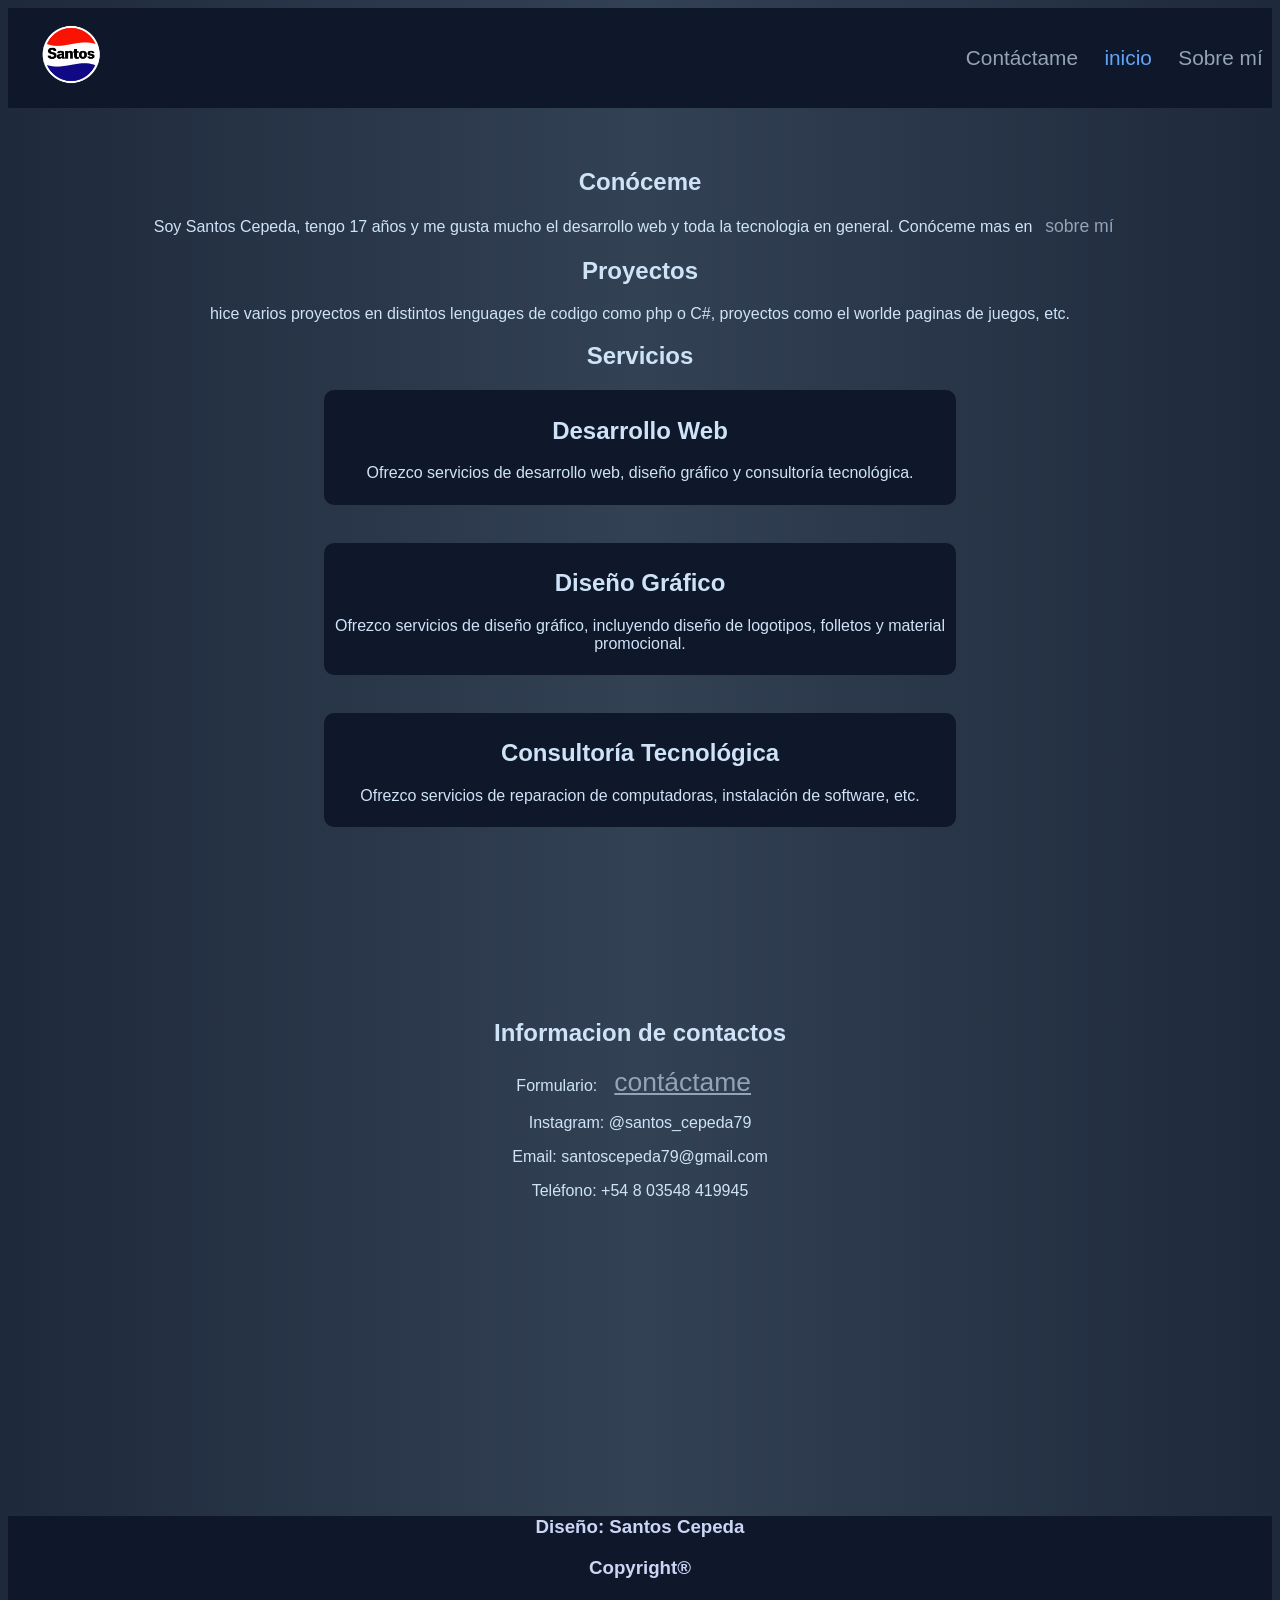
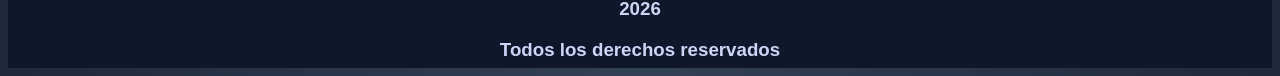
==== index.html @ b3babb33 "Fix HTML formatting and structure" ====
<!DOCTYPE html>
<html lang="en">
<head>
    <meta charset="UTF-8">
    <meta name="viewport" content="width=device-width, initial-scale=1.0">
     <link rel="stylesheet" href="style.css"> 
    <title>Index</title>
</head>

<body>
    
        <header>
            
          <a href="index.html"><img class="logo" src="assets/logo.png" alt="Logo" ></a> 
          <nav>
           <a href="formulario.html">Contáctame</a>
            <a class="active" href="index.html">inicio</a>
            <a href="sobremi.html">Sobre mí</a>
          </nav>
            
        </header>
    


<section>
<h1>Conóceme</h1>

<p>Soy Santos Cepeda, tengo 17 años y me gusta mucho el desarrollo web y toda la tecnologia en general. Conóceme mas en<a id="sobremi" href="/sobremi.html">sobre mí</a></p>





<h1> Proyectos </h1>
<p>
    hice varios proyectos en distintos lenguages de codigo como php o C#, proyectos como el worlde paginas de juegos, etc.
</p>

<h1>Servicios</h1>
<article class="dw">
    <h2>Desarrollo Web</h2>
    <p>
        Ofrezco servicios de desarrollo web, diseño gráfico y consultoría tecnológica.
    </p>
</article>
<article  class="dw">
    <h2>Diseño Gráfico</h2>
    <p>
        Ofrezco servicios de diseño gráfico, incluyendo diseño de logotipos, folletos y material promocional.
    </p>
</article>
<article  class="dw">
<h2>Consultoría Tecnológica</h2>
<p>
    Ofrezco servicios de reparacion de computadoras, instalación de software, etc.
</p>
</article>
</section>
<br>
<br>
<br>
<br>
<section text-align="center">
<h2>Informacion de contactos</h2>
<p>Formulario: <a href="/formulario.html"> contáctame</a></p>
<p>Instagram: @santos_cepeda79</p>
<p>Email: santoscepeda79@gmail.com</p>
<p>Teléfono: +54 8 03548 419945</p>
</section>






    <footer>
        <h3>Diseño: Santos Cepeda</h3>
        <h3>Copyright®</h3>
        <h3>2026</h3>
        <h3>Todos los derechos reservados</h3>
    </footer>

 
</body>
</html>
---- style.css ----
body
{
  background: linear-gradient(270deg, #1E293B, #334155, #1E293B);
  color: #cfe3f8;
  font-family: 'Arial', sans-serif;
}

nav a
{
    font-size: 130%;
    transition: all 0.2s ease;
    text-decoration: none;
    padding: 8px;
    border-bottom: 2px solid transparent; 
}

nav a:hover
{
    color: #60A5FA; 
    border-bottom: 2px solid #60A5FA; 
}


.active {
    color: #60A5FA;

}

#sobremi{
    text-decoration: none;
    font-size: 110%;
    padding-left: 0.01%;
}

#sobremi:hover{
    color: #2563EB;
}


footer
{
    color: #CBD5F5;
    height: 4cm;
    text-align: center;
    margin-top: 25%;
    background-color: #0F172A;
}

header
{
    background-color: #0F172A;
    width: 100%;
    height: 9%;
    color: #60A5FA;
    font-display: auto;
    display: flex;             
    align-items: center;
}

a
{
    color: #94A3B8;
    margin-left: 1%;
    margin-right: 1%;
    font-size: 0.7cm;
}

nav
{
    margin-left: 3%;
    margin-right: 3%;
    text-align: center;
    padding-bottom: 3%;
    padding-top: 3%;
    white-space: nowrap;
    padding-left: 62%;
}

section
{
    text-align: center;
    margin-top: 60px;
    margin-bottom: 60px;
}




label
{
    text-align: center;
    color: #94A3B8;
    font-size: 150%;
    margin-top: 1%;
    margin-bottom: 1%;
}

.formulario
{
    background-color: #0F172A;
    width: 50%;
    margin-left: auto;
    margin-right: auto;
    padding: 2%;
    border-radius: 10px;
}

#enviar
{
    background-color: #2563EB;
    border-radius: 10px;
    color: #FFFFFF;
    border: none;
    font-size: 150%;
    padding: 10px 20px;
    cursor: pointer;
    transition: all 0.3s ease;
    margin-top: 2%;


}

#enviar:hover{
    background-color: #1D4ED8;
    color: #FFFFFF;
}

input
{
    background-color: #334155;
    color: #F1F5F9;
    border-radius: 5px;
}

.logo {
    width: 100px;
    transition: all 0.4s ease;
}

.logo:hover {
    transform: rotate(360deg) scale(1.1);
}

.dw{
   background-color: #0F172A;
   margin-top: auto;
   margin-bottom: 3%;
   padding: 0.5%;
   margin-right: 25%;
   margin-left: 25%;
   border-radius: 10px;
   transition: all 0.4s ease, color 0.4s ease;
}

.dw:hover{
    transform: scale(1.05);
    color: #60A5FA;
}
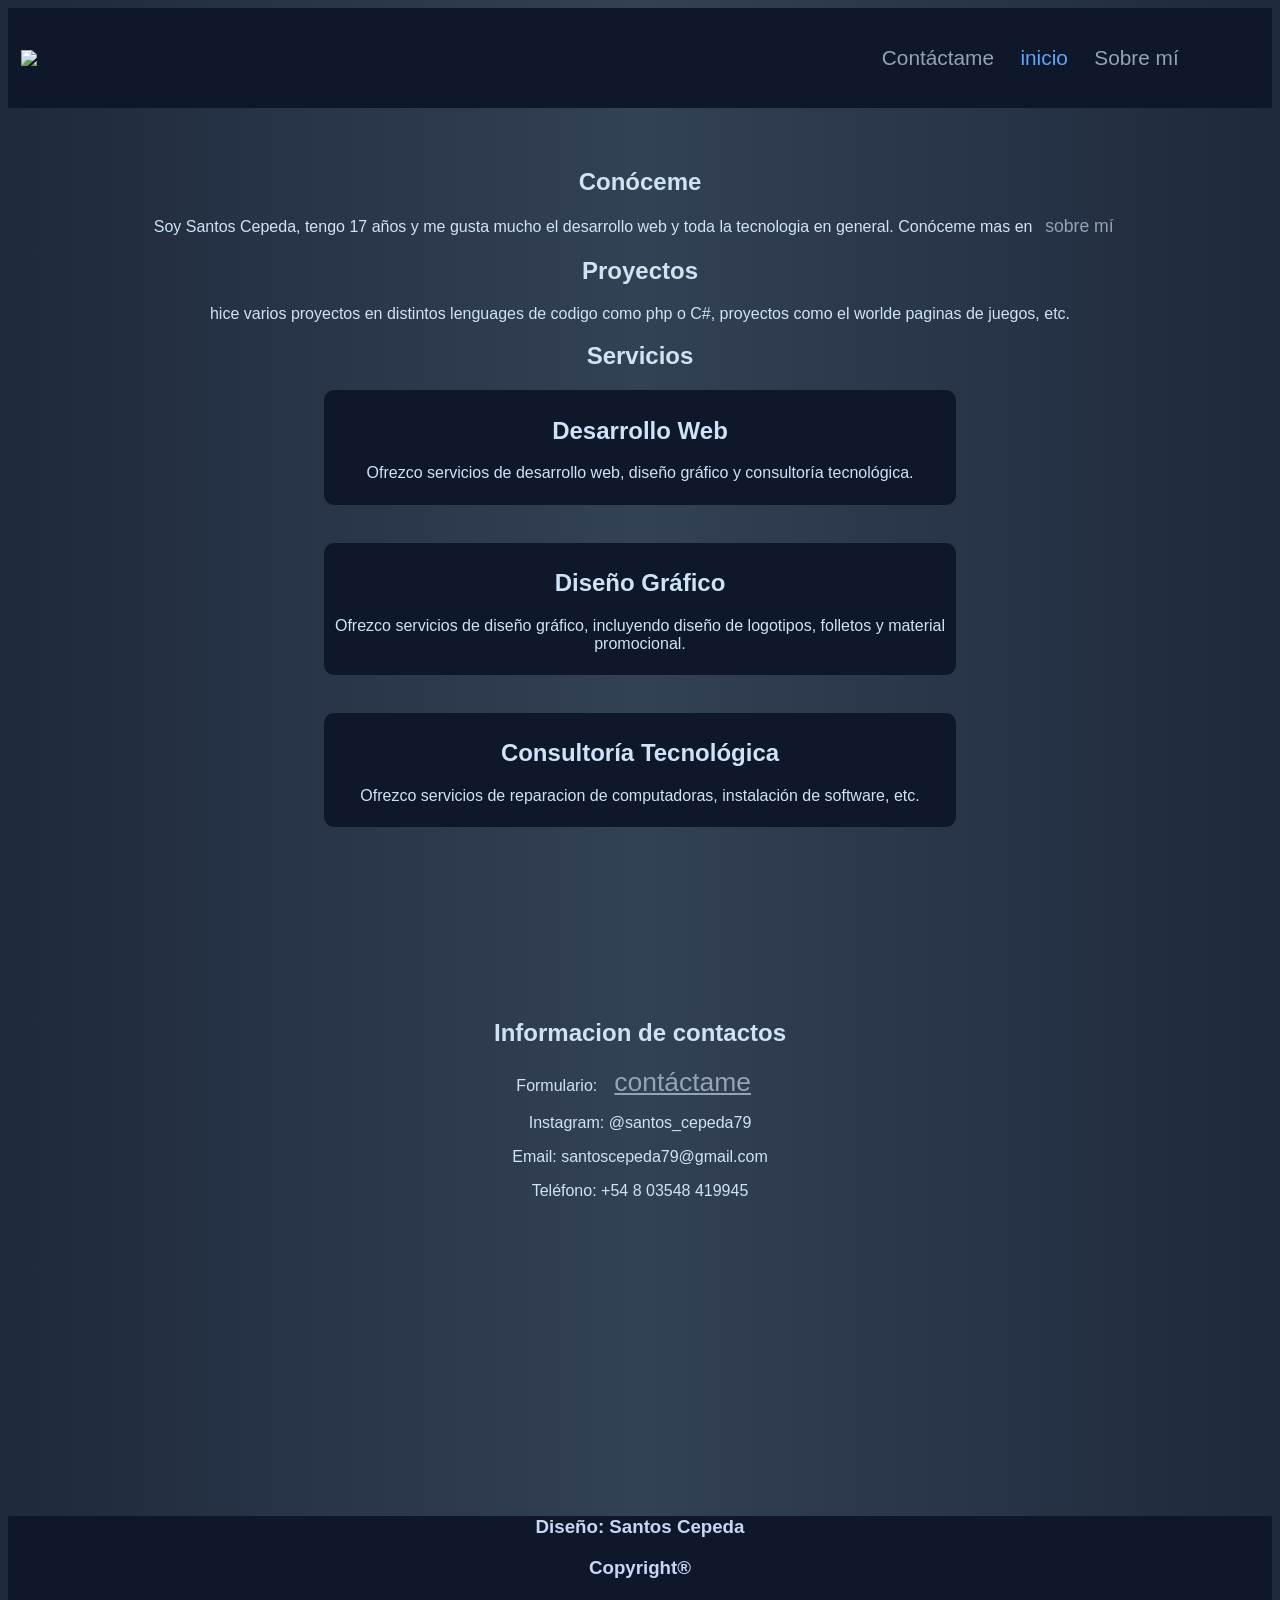
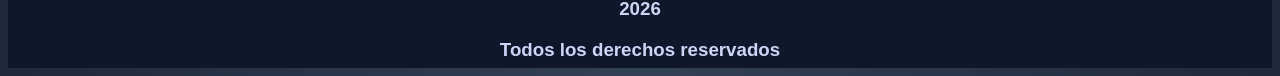
==== commit ab551422: "Update index.html" ====
--- a/index.html
+++ b/index.html
@@ -11,7 +11,7 @@
     
         <header>
             
-          <a href="index.html"><img class="logo" src="assets/logo.png" alt="Logo" ></a> 
+          <a href="index.html"><img class="logo" src="https://static.wikia.nocookie.net/playstationallstars/images/9/9e/Render_-_Kratos.png/revision/latest?cb=20130313040552&path-prefix=es alt="Logo" ></a> 
           <nav>
            <a href="formulario.html">Contáctame</a>
             <a class="active" href="index.html">inicio</a>
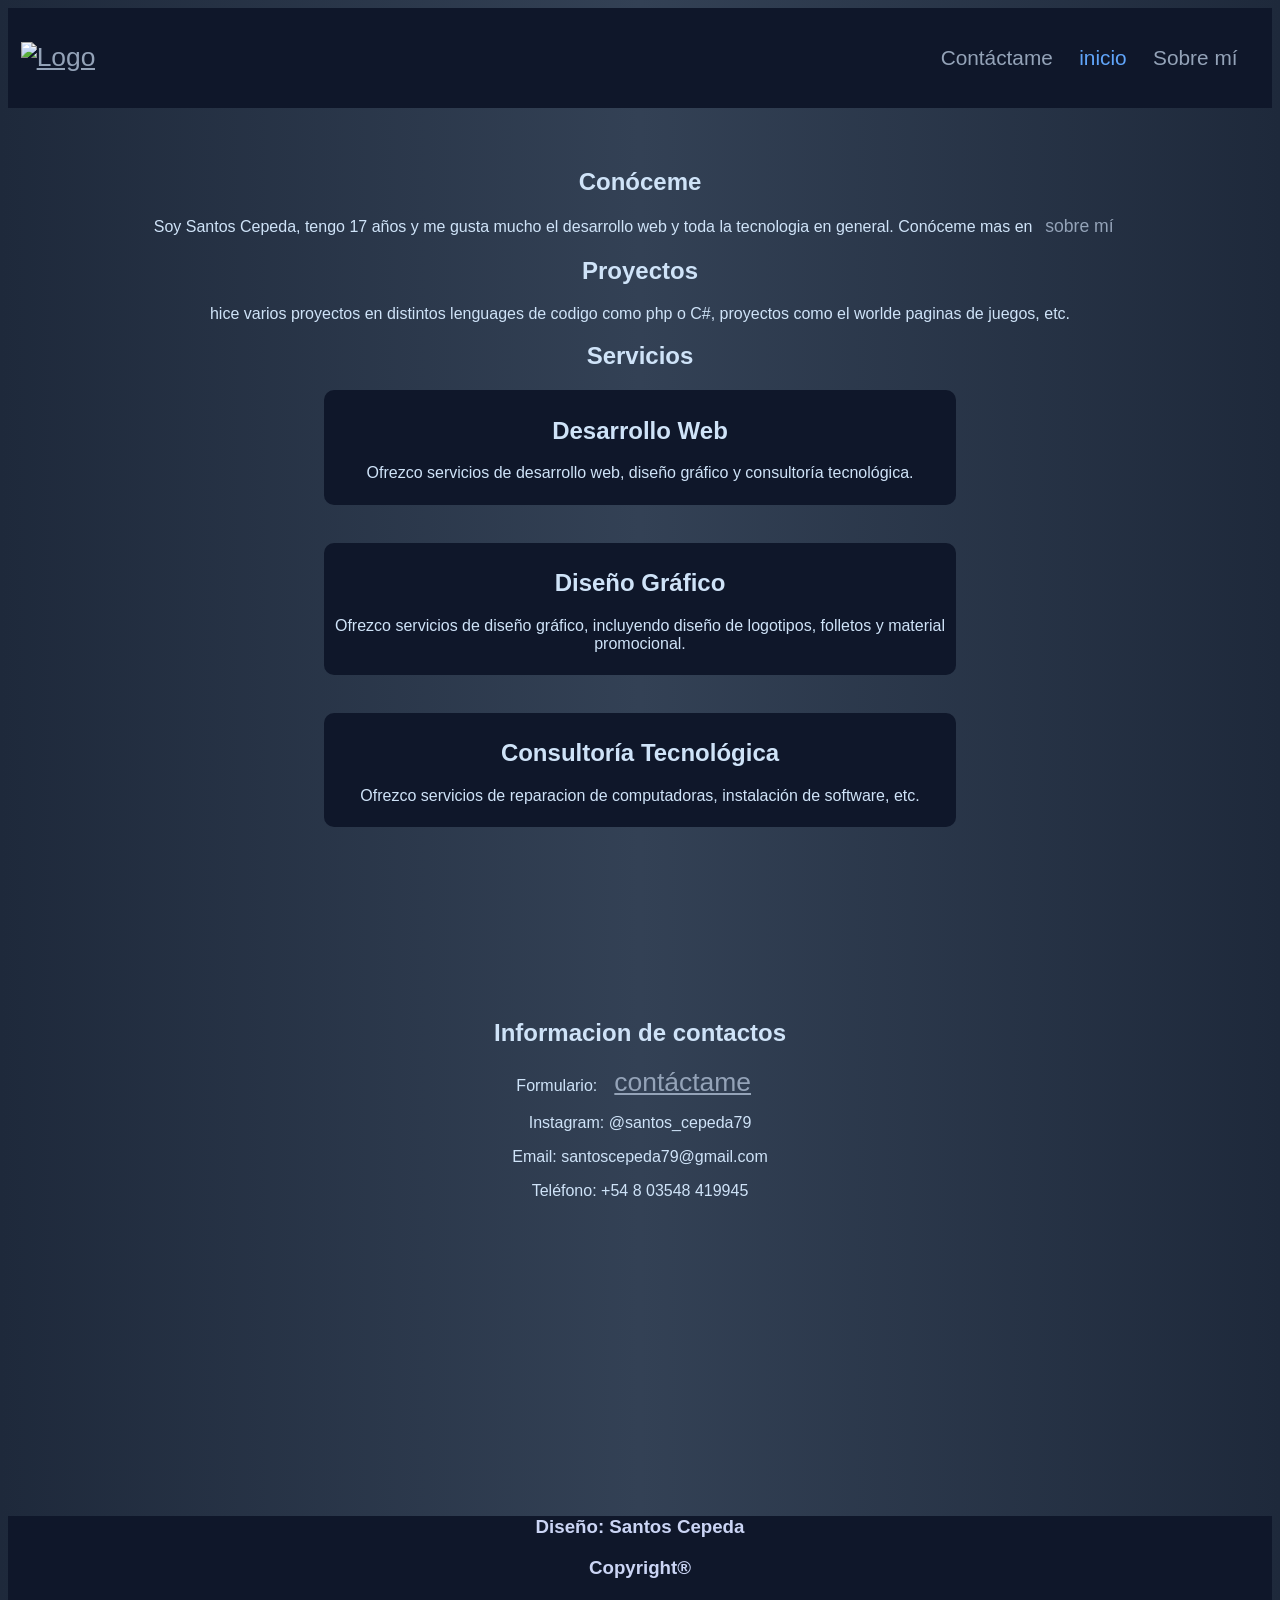
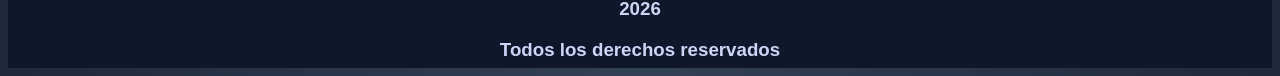
==== commit 8f16e538: "Update index.html" ====
--- a/index.html
+++ b/index.html
@@ -11,7 +11,7 @@
     
         <header>
             
-          <a href="index.html"><img class="logo" src="https://static.wikia.nocookie.net/playstationallstars/images/9/9e/Render_-_Kratos.png/revision/latest?cb=20130313040552&path-prefix=es alt="Logo" ></a> 
+          <a href="index.html"><img class="logo" src="https://static.wikia.nocookie.net/playstationallstars/images/9/9e/Render_-_Kratos.png/revision/latest?cb=20130313040552&path-prefix=es" alt="Logo" ></a> 
           <nav>
            <a href="formulario.html">Contáctame</a>
             <a class="active" href="index.html">inicio</a>
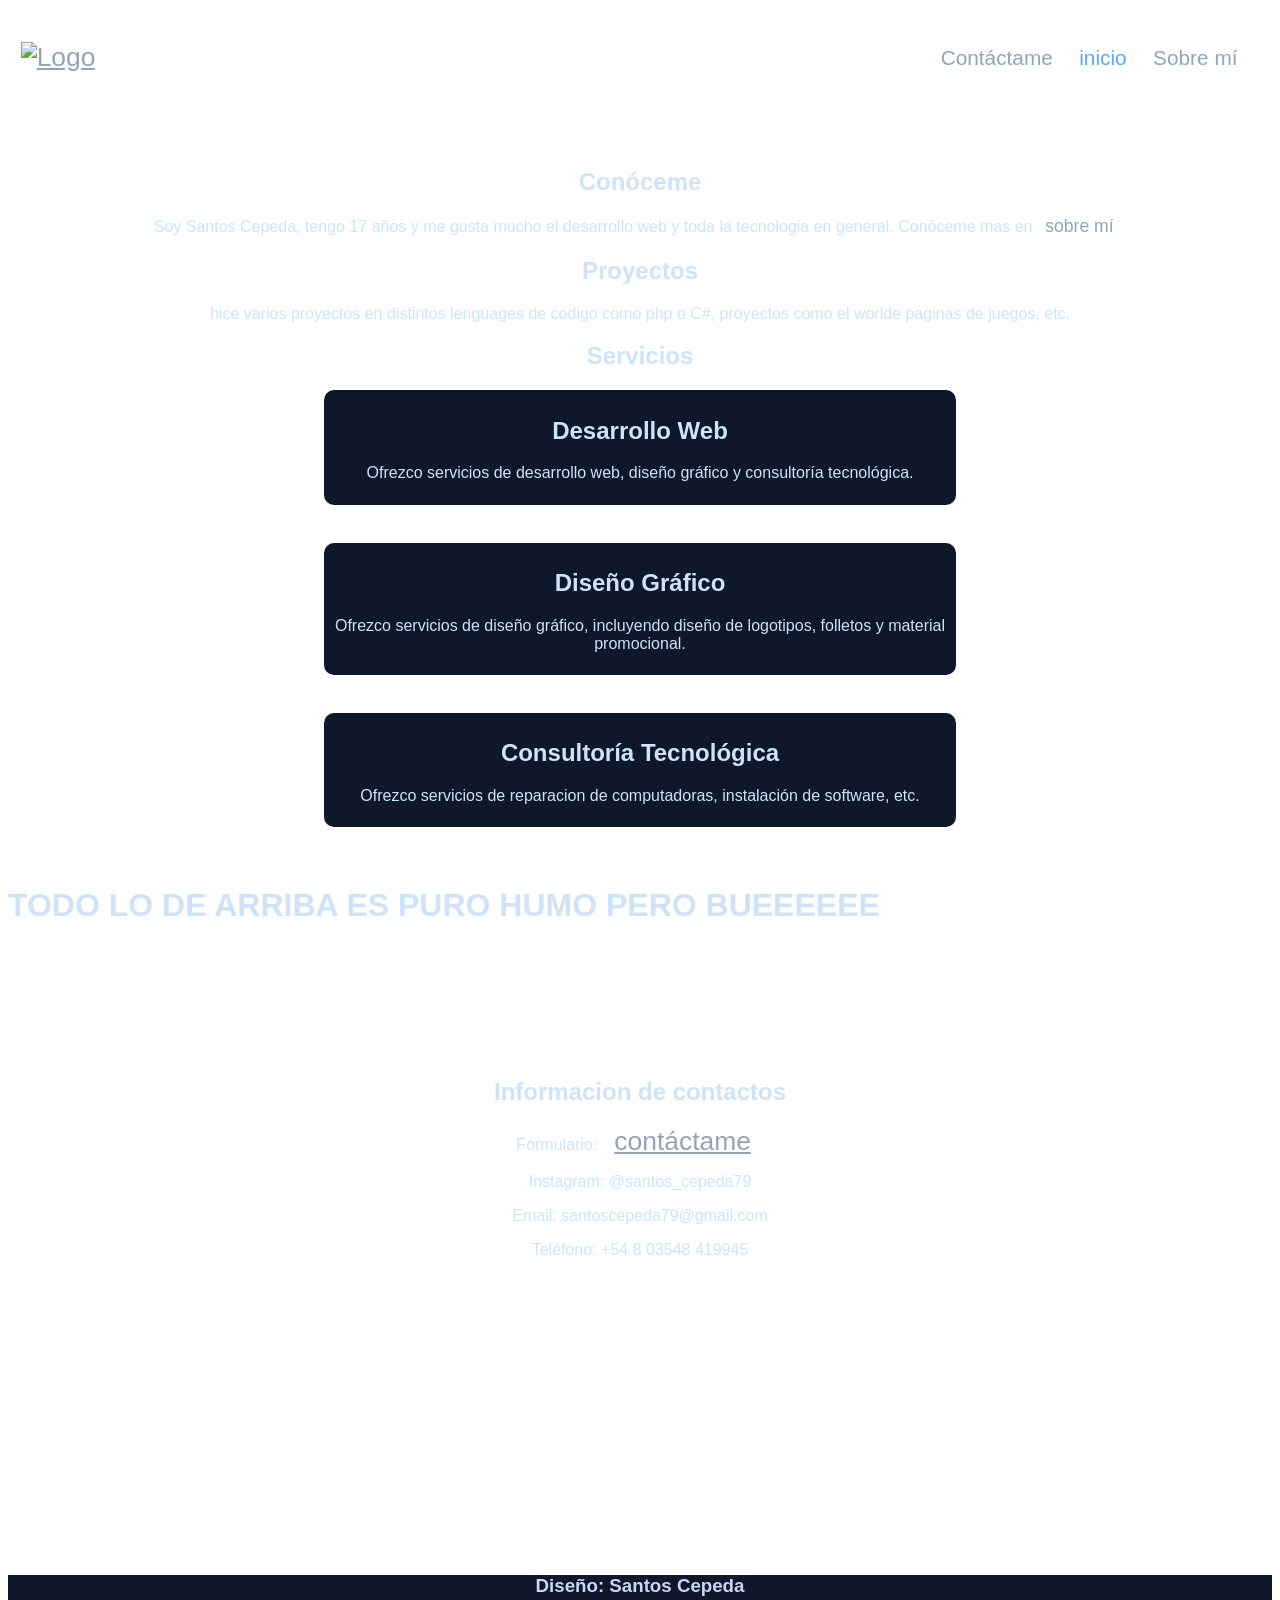
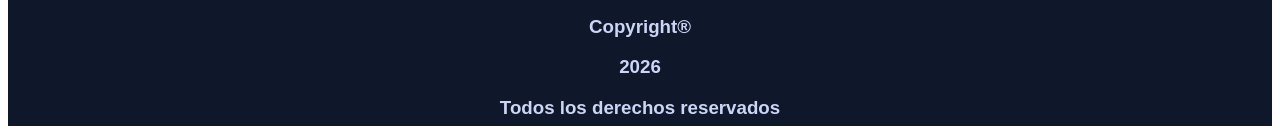
==== commit 08d47635: "Update index.html" ====
--- a/index.html
+++ b/index.html
@@ -56,6 +56,7 @@
 </p>
 </article>
 </section>
+    <h1> TODO LO DE ARRIBA ES PURO HUMO PERO BUEEEEEE</h1>
 <br>
 <br>
 <br>
--- a/style.css
+++ b/style.css
@@ -1,6 +1,6 @@
 body
 {
-  background: linear-gradient(270deg, #1E293B, #334155, #1E293B);
+  background-image: url("https://i0.wp.com/gamesfera.com/wp-content/uploads/2013/01/minecraft.jpg?fit=1200%2C801&ssl=1");
   color: #cfe3f8;
   font-family: 'Arial', sans-serif;
 }
@@ -48,7 +48,7 @@
 
 header
 {
-    background-color: #0F172A;
+    background-image: url("https://static.vecteezy.com/system/resources/thumbnails/008/935/681/small/abstract-banner-web-header-blue-laser-line-curved-with-sparkle-lighting-on-dark-blue-space-background-vector.jpg");
     width: 100%;
     height: 9%;
     color: #60A5FA;
@@ -155,4 +155,4 @@
 .dw:hover{
     transform: scale(1.05);
     color: #60A5FA;
-}+}
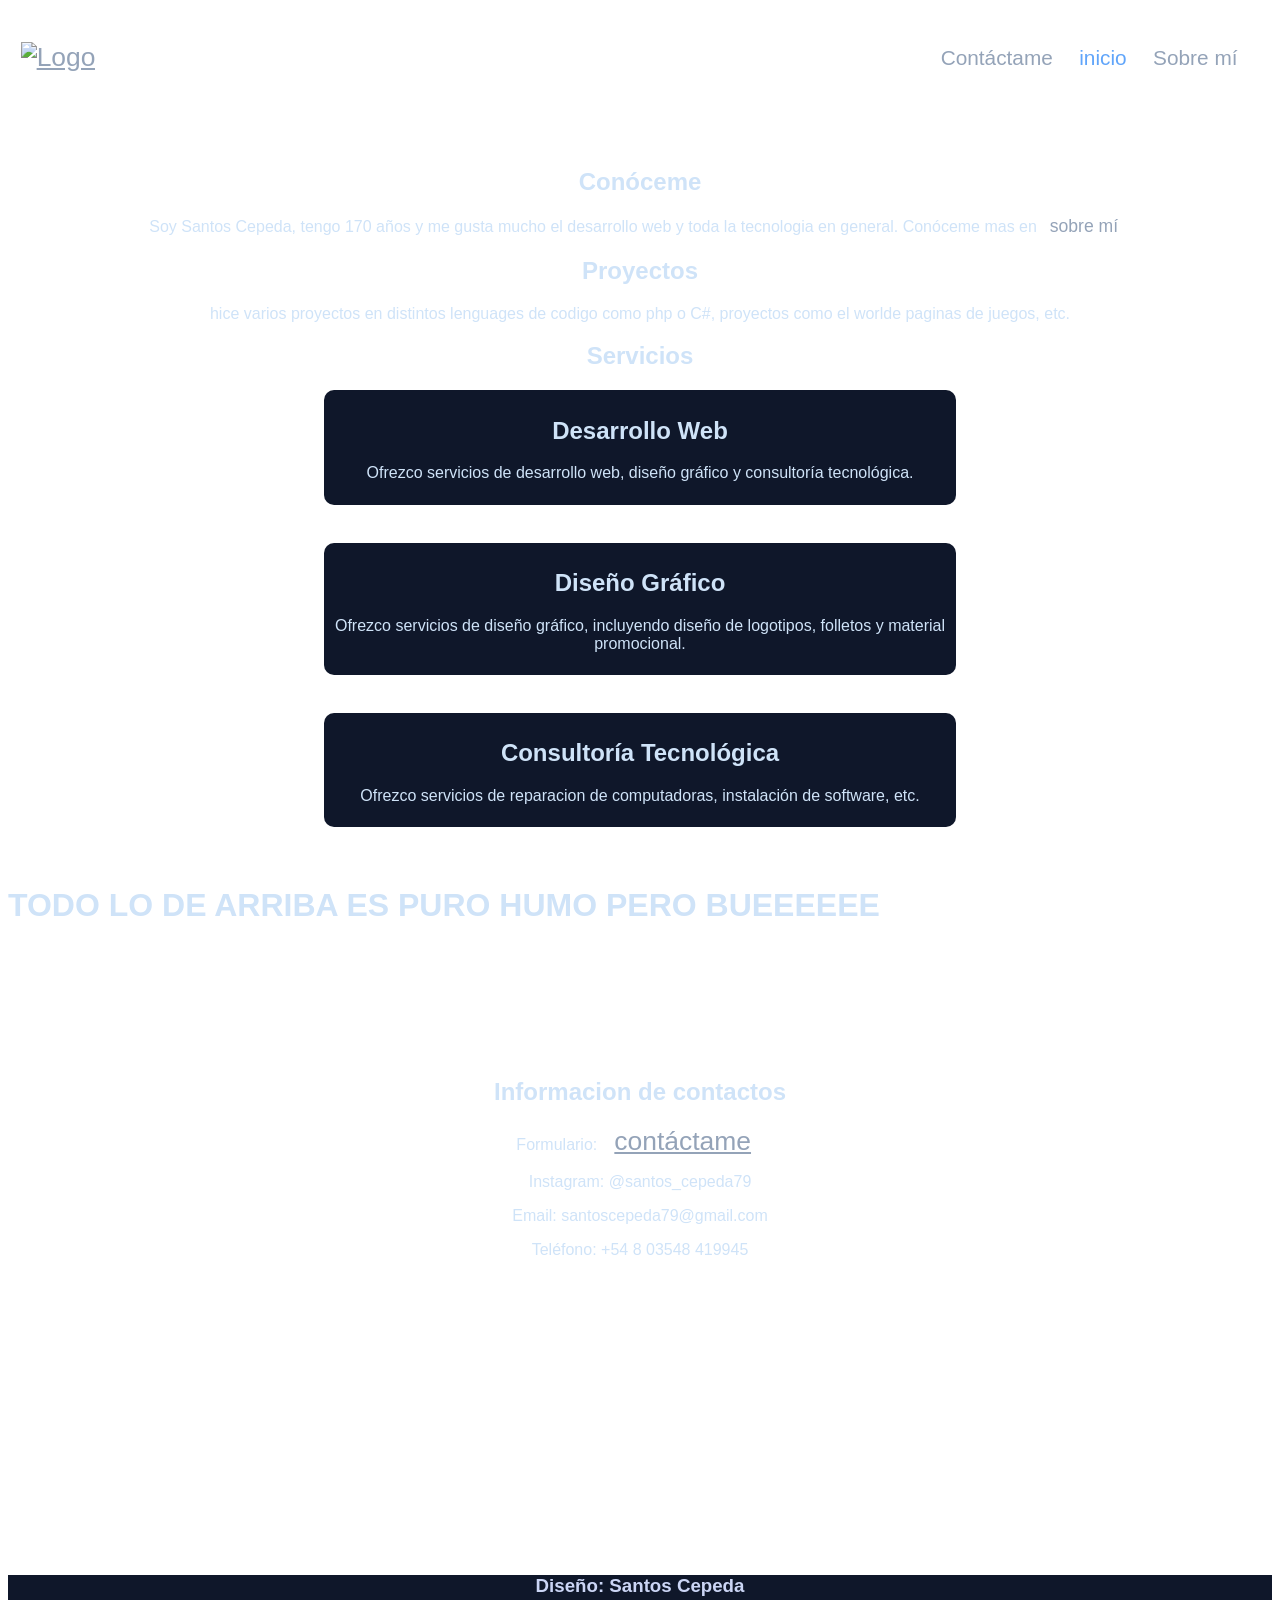
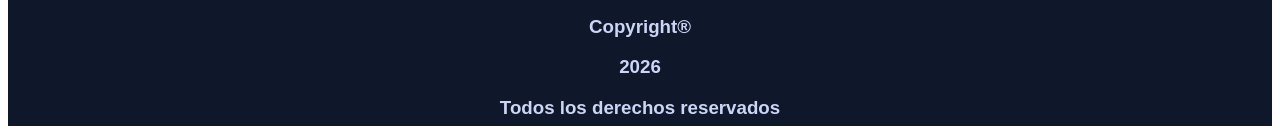
==== commit ded1d8d3: "Update index.html" ====
--- a/index.html
+++ b/index.html
@@ -25,7 +25,7 @@
 <section>
 <h1>Conóceme</h1>
 
-<p>Soy Santos Cepeda, tengo 17 años y me gusta mucho el desarrollo web y toda la tecnologia en general. Conóceme mas en<a id="sobremi" href="/sobremi.html">sobre mí</a></p>
+<p>Soy Santos Cepeda, tengo 170 años y me gusta mucho el desarrollo web y toda la tecnologia en general. Conóceme mas en<a id="sobremi" href="/sobremi.html">sobre mí</a></p>
 
 
 
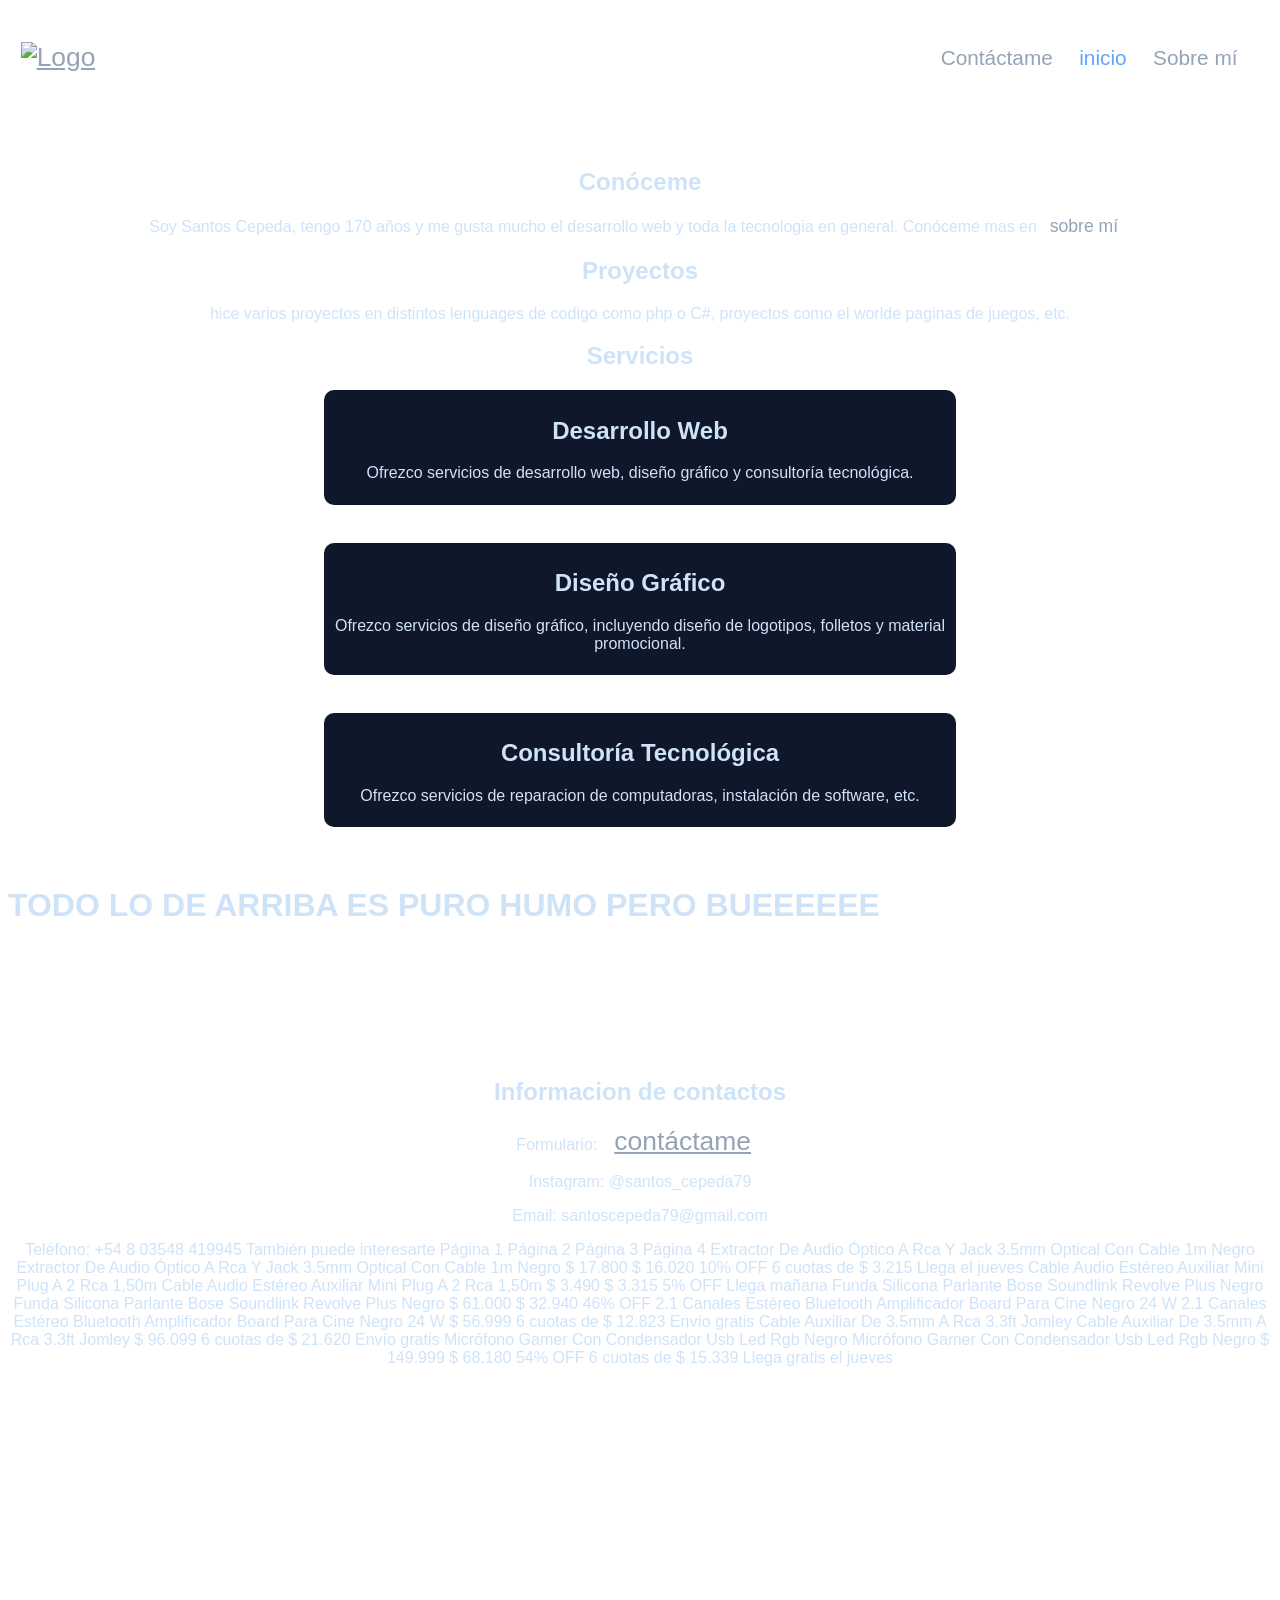
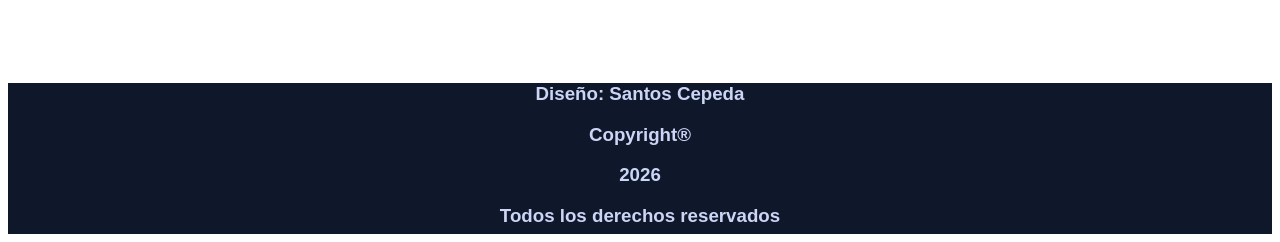
==== commit 8053b835: "Update index.html" ====
--- a/index.html
+++ b/index.html
@@ -66,7 +66,66 @@
 <p>Formulario: <a href="/formulario.html"> contáctame</a></p>
 <p>Instagram: @santos_cepeda79</p>
 <p>Email: santoscepeda79@gmail.com</p>
-<p>Teléfono: +54 8 03548 419945</p>
+<p>Teléfono: +54 8 03548 419945
+También puede interesarte
+Página 1
+Página 2
+Página 3
+Página 4
+
+Extractor De Audio Óptico A Rca Y Jack 3.5mm Optical Con Cable 1m Negro
+Extractor De Audio Óptico A Rca Y Jack 3.5mm Optical Con Cable 1m Negro
+$
+17.800
+$
+16.020
+10% OFF
+6 cuotas de 
+$
+3.215
+Llega el jueves
+Cable Audio Estéreo Auxiliar Mini Plug A 2 Rca 1,50m 
+Cable Audio Estéreo Auxiliar Mini Plug A 2 Rca 1,50m
+$
+3.490
+$
+3.315
+5% OFF
+Llega mañana
+Funda Silicona Parlante Bose Soundlink Revolve Plus  Negro
+Funda Silicona Parlante Bose Soundlink Revolve Plus Negro
+$
+61.000
+$
+32.940
+46% OFF
+2.1 Canales Estéreo Bluetooth Amplificador Board Para Cine Negro 24 W
+2.1 Canales Estéreo Bluetooth Amplificador Board Para Cine Negro 24 W
+$
+56.999
+6 cuotas de 
+$
+12.823
+Envío gratis
+Cable Auxiliar De 3.5mm A Rca 3.3ft Jomley
+Cable Auxiliar De 3.5mm A Rca 3.3ft Jomley
+$
+96.099
+6 cuotas de 
+$
+21.620
+Envío gratis
+Micrófono Gamer Con Condensador Usb Led Rgb Negro
+Micrófono Gamer Con Condensador Usb Led Rgb Negro
+$
+149.999
+$
+68.180
+54% OFF
+6 cuotas de 
+$
+15.339
+Llega gratis el jueves</p>
 </section>
 
 
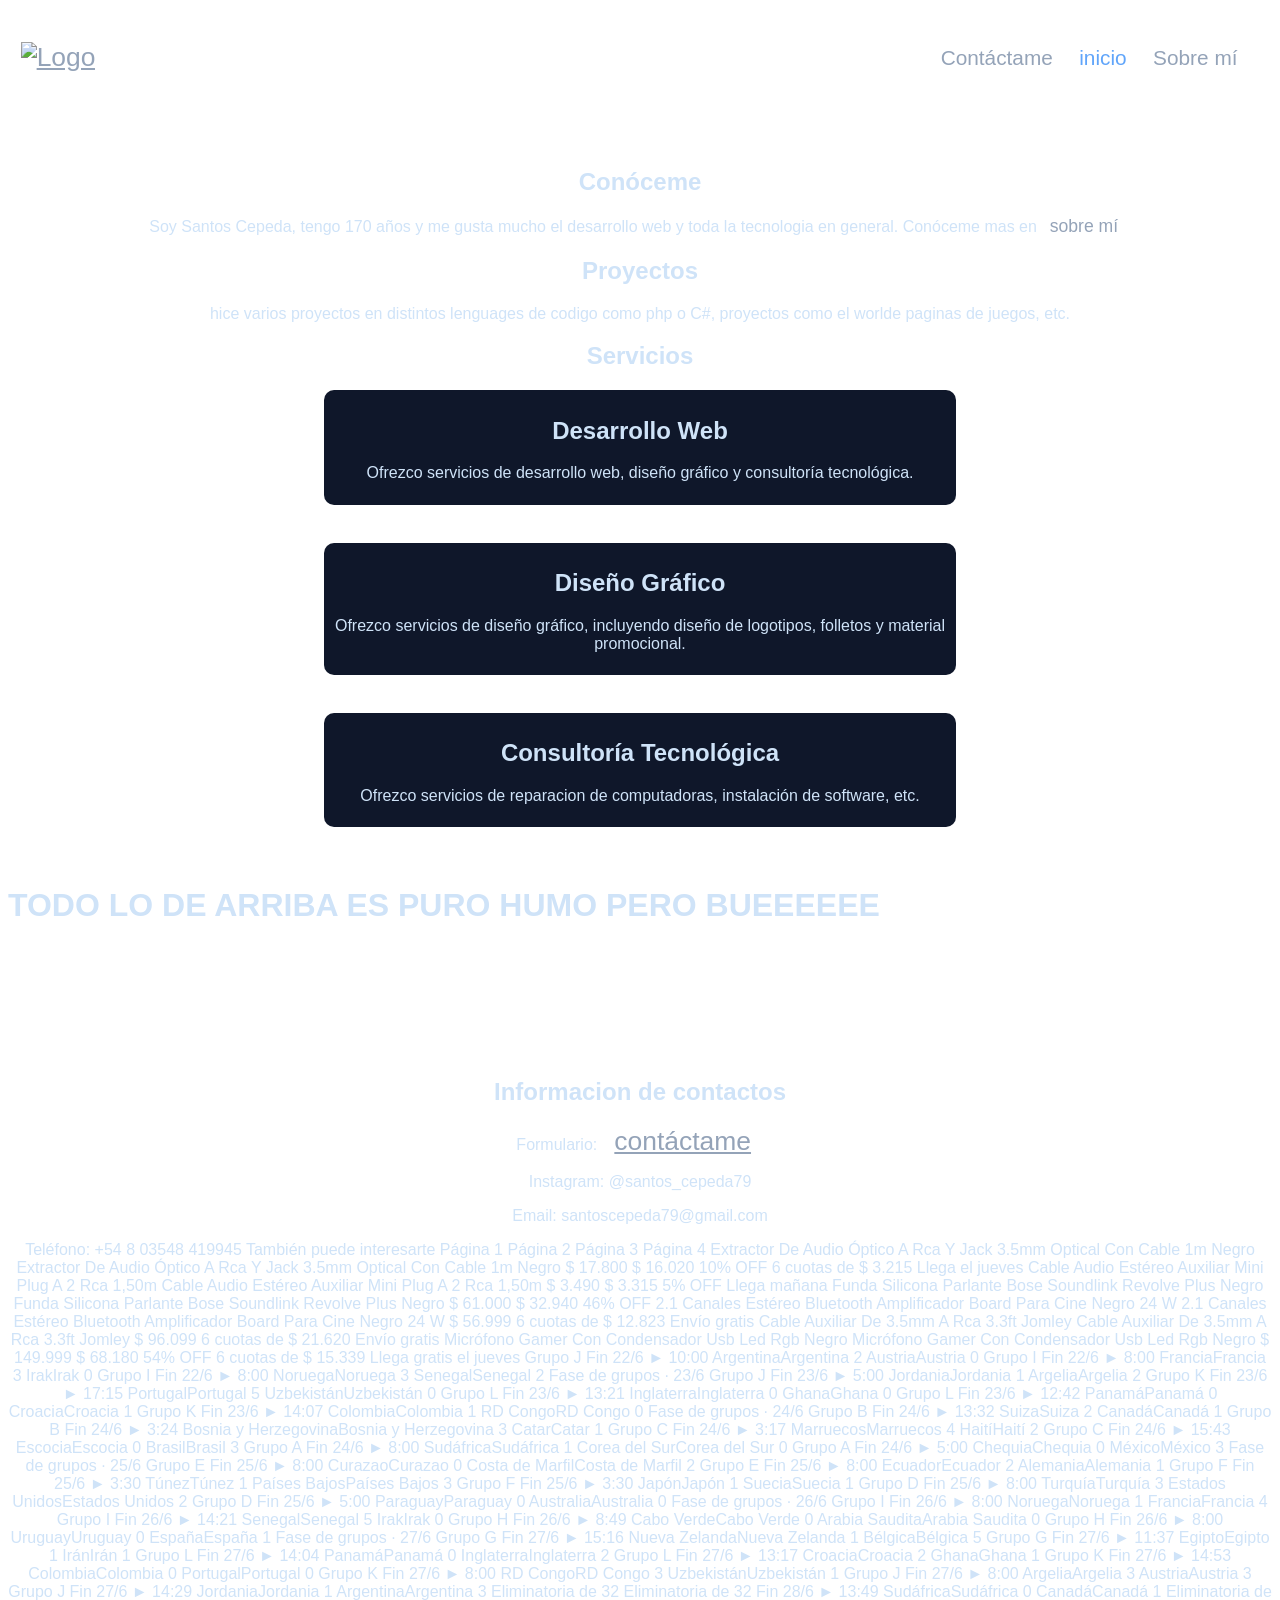
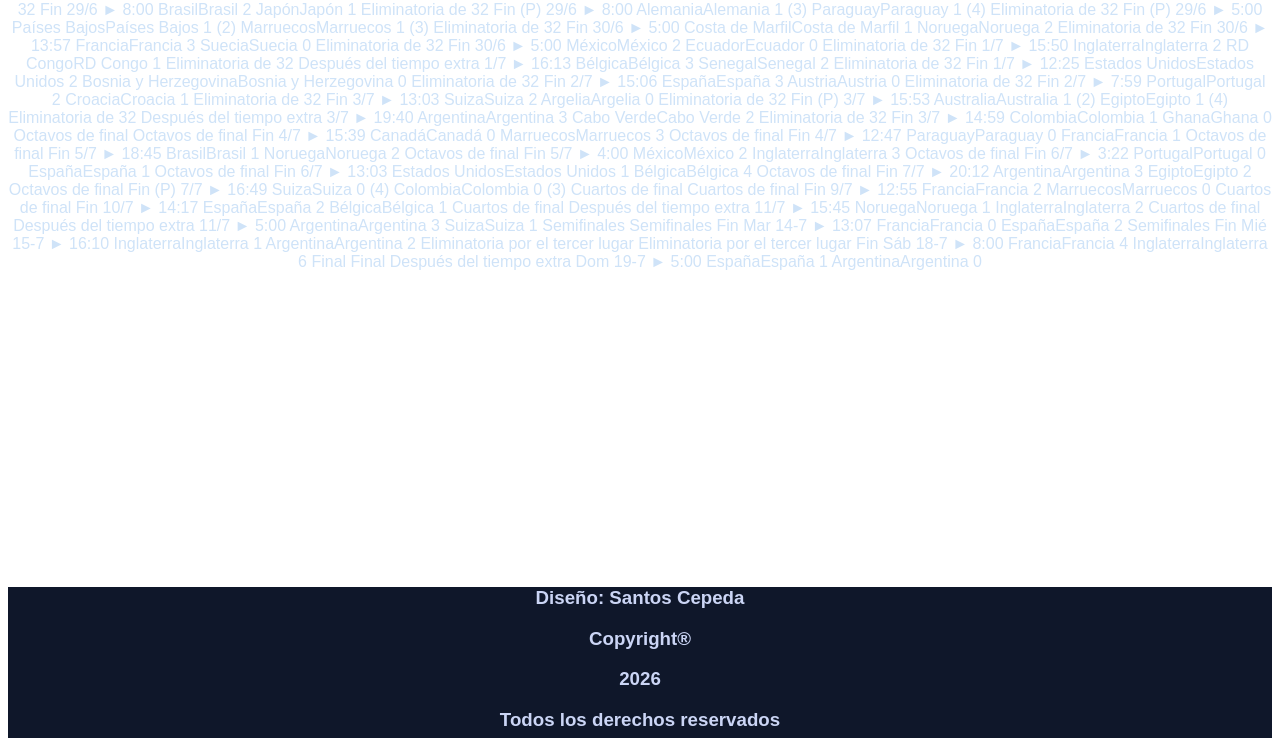
==== commit 8d1eae12: "Update index.html" ====
--- a/index.html
+++ b/index.html
@@ -125,7 +125,726 @@
 6 cuotas de 
 $
 15.339
-Llega gratis el jueves</p>
+Llega gratis el jueves
+
+
+
+Grupo J
+Fin
+22/6
+
+► 10:00
+
+ArgentinaArgentina
+2
+
+AustriaAustria
+0
+Grupo I
+Fin
+22/6
+
+► 8:00
+
+FranciaFrancia
+3
+
+IrakIrak
+0
+Grupo I
+Fin
+22/6
+
+► 8:00
+
+NoruegaNoruega
+3
+
+SenegalSenegal
+2
+Fase de grupos · 23/6
+Grupo J
+Fin
+23/6
+
+► 5:00
+
+JordaniaJordania
+1
+
+ArgeliaArgelia
+2
+Grupo K
+Fin
+23/6
+
+► 17:15
+
+PortugalPortugal
+5
+
+UzbekistánUzbekistán
+0
+Grupo L
+Fin
+23/6
+
+► 13:21
+
+InglaterraInglaterra
+0
+
+GhanaGhana
+0
+Grupo L
+Fin
+23/6
+
+► 12:42
+
+PanamáPanamá
+0
+
+CroaciaCroacia
+1
+Grupo K
+Fin
+23/6
+
+► 14:07
+
+ColombiaColombia
+1
+
+RD CongoRD Congo
+0
+Fase de grupos · 24/6
+Grupo B
+Fin
+24/6
+
+► 13:32
+
+SuizaSuiza
+2
+
+CanadáCanadá
+1
+Grupo B
+Fin
+24/6
+
+► 3:24
+
+Bosnia y HerzegovinaBosnia y Herzegovina
+3
+
+CatarCatar
+1
+Grupo C
+Fin
+24/6
+
+► 3:17
+
+MarruecosMarruecos
+4
+
+HaitíHaití
+2
+Grupo C
+Fin
+24/6
+
+► 15:43
+
+EscociaEscocia
+0
+
+BrasilBrasil
+3
+Grupo A
+Fin
+24/6
+
+► 8:00
+
+SudáfricaSudáfrica
+1
+
+Corea del SurCorea del Sur
+0
+Grupo A
+Fin
+24/6
+
+► 5:00
+
+ChequiaChequia
+0
+
+MéxicoMéxico
+3
+Fase de grupos · 25/6
+Grupo E
+Fin
+25/6
+
+► 8:00
+
+CurazaoCurazao
+0
+
+Costa de MarfilCosta de Marfil
+2
+Grupo E
+Fin
+25/6
+
+► 8:00
+
+EcuadorEcuador
+2
+
+AlemaniaAlemania
+1
+Grupo F
+Fin
+25/6
+
+► 3:30
+
+TúnezTúnez
+1
+
+Países BajosPaíses Bajos
+3
+Grupo F
+Fin
+25/6
+
+► 3:30
+
+JapónJapón
+1
+
+SueciaSuecia
+1
+Grupo D
+Fin
+25/6
+
+► 8:00
+
+TurquíaTurquía
+3
+
+Estados UnidosEstados Unidos
+2
+Grupo D
+Fin
+25/6
+
+► 5:00
+
+ParaguayParaguay
+0
+
+AustraliaAustralia
+0
+Fase de grupos · 26/6
+Grupo I
+Fin
+26/6
+
+► 8:00
+
+NoruegaNoruega
+1
+
+FranciaFrancia
+4
+Grupo I
+Fin
+26/6
+
+► 14:21
+
+SenegalSenegal
+5
+
+IrakIrak
+0
+Grupo H
+Fin
+26/6
+
+► 8:49
+
+Cabo VerdeCabo Verde
+0
+
+Arabia SauditaArabia Saudita
+0
+Grupo H
+Fin
+26/6
+
+► 8:00
+
+UruguayUruguay
+0
+
+EspañaEspaña
+1
+Fase de grupos · 27/6
+Grupo G
+Fin
+27/6
+
+► 15:16
+
+Nueva ZelandaNueva Zelanda
+1
+
+BélgicaBélgica
+5
+Grupo G
+Fin
+27/6
+
+► 11:37
+
+EgiptoEgipto
+1
+
+IránIrán
+1
+Grupo L
+Fin
+27/6
+
+► 14:04
+
+PanamáPanamá
+0
+
+InglaterraInglaterra
+2
+Grupo L
+Fin
+27/6
+
+► 13:17
+
+CroaciaCroacia
+2
+
+GhanaGhana
+1
+Grupo K
+Fin
+27/6
+
+► 14:53
+
+ColombiaColombia
+0
+
+PortugalPortugal
+0
+Grupo K
+Fin
+27/6
+
+► 8:00
+
+RD CongoRD Congo
+3
+
+UzbekistánUzbekistán
+1
+Grupo J
+Fin
+27/6
+
+► 8:00
+
+ArgeliaArgelia
+3
+
+AustriaAustria
+3
+Grupo J
+Fin
+27/6
+
+► 14:29
+
+JordaniaJordania
+1
+
+ArgentinaArgentina
+3
+Eliminatoria de 32
+Eliminatoria de 32
+Fin
+28/6
+
+► 13:49
+
+SudáfricaSudáfrica
+0
+
+CanadáCanadá
+1
+Eliminatoria de 32
+Fin
+29/6
+
+► 8:00
+
+BrasilBrasil
+2
+
+JapónJapón
+1
+Eliminatoria de 32
+Fin (P)
+29/6
+
+► 8:00
+
+AlemaniaAlemania
+1 (3)
+
+ParaguayParaguay
+1 (4)
+Eliminatoria de 32
+Fin (P)
+29/6
+
+► 5:00
+
+Países BajosPaíses Bajos
+1 (2)
+
+MarruecosMarruecos
+1 (3)
+Eliminatoria de 32
+Fin
+30/6
+
+► 5:00
+
+Costa de MarfilCosta de Marfil
+1
+
+NoruegaNoruega
+2
+Eliminatoria de 32
+Fin
+30/6
+
+► 13:57
+
+FranciaFrancia
+3
+
+SueciaSuecia
+0
+Eliminatoria de 32
+Fin
+30/6
+
+► 5:00
+
+MéxicoMéxico
+2
+
+EcuadorEcuador
+0
+Eliminatoria de 32
+Fin
+1/7
+
+► 15:50
+
+InglaterraInglaterra
+2
+
+RD CongoRD Congo
+1
+Eliminatoria de 32
+Después del tiempo extra
+1/7
+
+► 16:13
+
+BélgicaBélgica
+3
+
+SenegalSenegal
+2
+Eliminatoria de 32
+Fin
+1/7
+
+► 12:25
+
+Estados UnidosEstados Unidos
+2
+
+Bosnia y HerzegovinaBosnia y Herzegovina
+0
+Eliminatoria de 32
+Fin
+2/7
+
+► 15:06
+
+EspañaEspaña
+3
+
+AustriaAustria
+0
+Eliminatoria de 32
+Fin
+2/7
+
+► 7:59
+
+PortugalPortugal
+2
+
+CroaciaCroacia
+1
+Eliminatoria de 32
+Fin
+3/7
+
+► 13:03
+
+SuizaSuiza
+2
+
+ArgeliaArgelia
+0
+Eliminatoria de 32
+Fin (P)
+3/7
+
+► 15:53
+
+AustraliaAustralia
+1 (2)
+
+EgiptoEgipto
+1 (4)
+Eliminatoria de 32
+Después del tiempo extra
+3/7
+
+► 19:40
+
+ArgentinaArgentina
+3
+
+Cabo VerdeCabo Verde
+2
+Eliminatoria de 32
+Fin
+3/7
+
+► 14:59
+
+ColombiaColombia
+1
+
+GhanaGhana
+0
+Octavos de final
+Octavos de final
+Fin
+4/7
+
+► 15:39
+
+CanadáCanadá
+0
+
+MarruecosMarruecos
+3
+Octavos de final
+Fin
+4/7
+
+► 12:47
+
+ParaguayParaguay
+0
+
+FranciaFrancia
+1
+Octavos de final
+Fin
+5/7
+
+► 18:45
+
+BrasilBrasil
+1
+
+NoruegaNoruega
+2
+Octavos de final
+Fin
+5/7
+
+► 4:00
+
+MéxicoMéxico
+2
+
+InglaterraInglaterra
+3
+Octavos de final
+Fin
+6/7
+
+► 3:22
+
+PortugalPortugal
+0
+
+EspañaEspaña
+1
+Octavos de final
+Fin
+6/7
+
+► 13:03
+
+Estados UnidosEstados Unidos
+1
+
+BélgicaBélgica
+4
+Octavos de final
+Fin
+7/7
+
+► 20:12
+
+ArgentinaArgentina
+3
+
+EgiptoEgipto
+2
+Octavos de final
+Fin (P)
+7/7
+
+► 16:49
+
+SuizaSuiza
+0 (4)
+
+ColombiaColombia
+0 (3)
+Cuartos de final
+Cuartos de final
+Fin
+9/7
+
+► 12:55
+
+FranciaFrancia
+2
+
+MarruecosMarruecos
+0
+Cuartos de final
+Fin
+10/7
+
+► 14:17
+
+EspañaEspaña
+2
+
+BélgicaBélgica
+1
+Cuartos de final
+Después del tiempo extra
+11/7
+
+► 15:45
+
+NoruegaNoruega
+1
+
+InglaterraInglaterra
+2
+Cuartos de final
+Después del tiempo extra
+11/7
+
+► 5:00
+
+ArgentinaArgentina
+3
+
+SuizaSuiza
+1
+Semifinales
+Semifinales
+Fin
+Mar 14-7
+
+► 13:07
+
+FranciaFrancia
+0
+
+EspañaEspaña
+2
+Semifinales
+Fin
+Mié 15-7
+
+► 16:10
+
+InglaterraInglaterra
+1
+
+ArgentinaArgentina
+2
+Eliminatoria por el tercer lugar
+Eliminatoria por el tercer lugar
+Fin
+Sáb 18-7
+
+► 8:00
+
+FranciaFrancia
+4
+
+InglaterraInglaterra
+6
+Final
+Final
+Después del tiempo extra
+Dom 19-7
+
+► 5:00
+
+EspañaEspaña
+1
+
+ArgentinaArgentina
+0
+</p>
 </section>
 
 
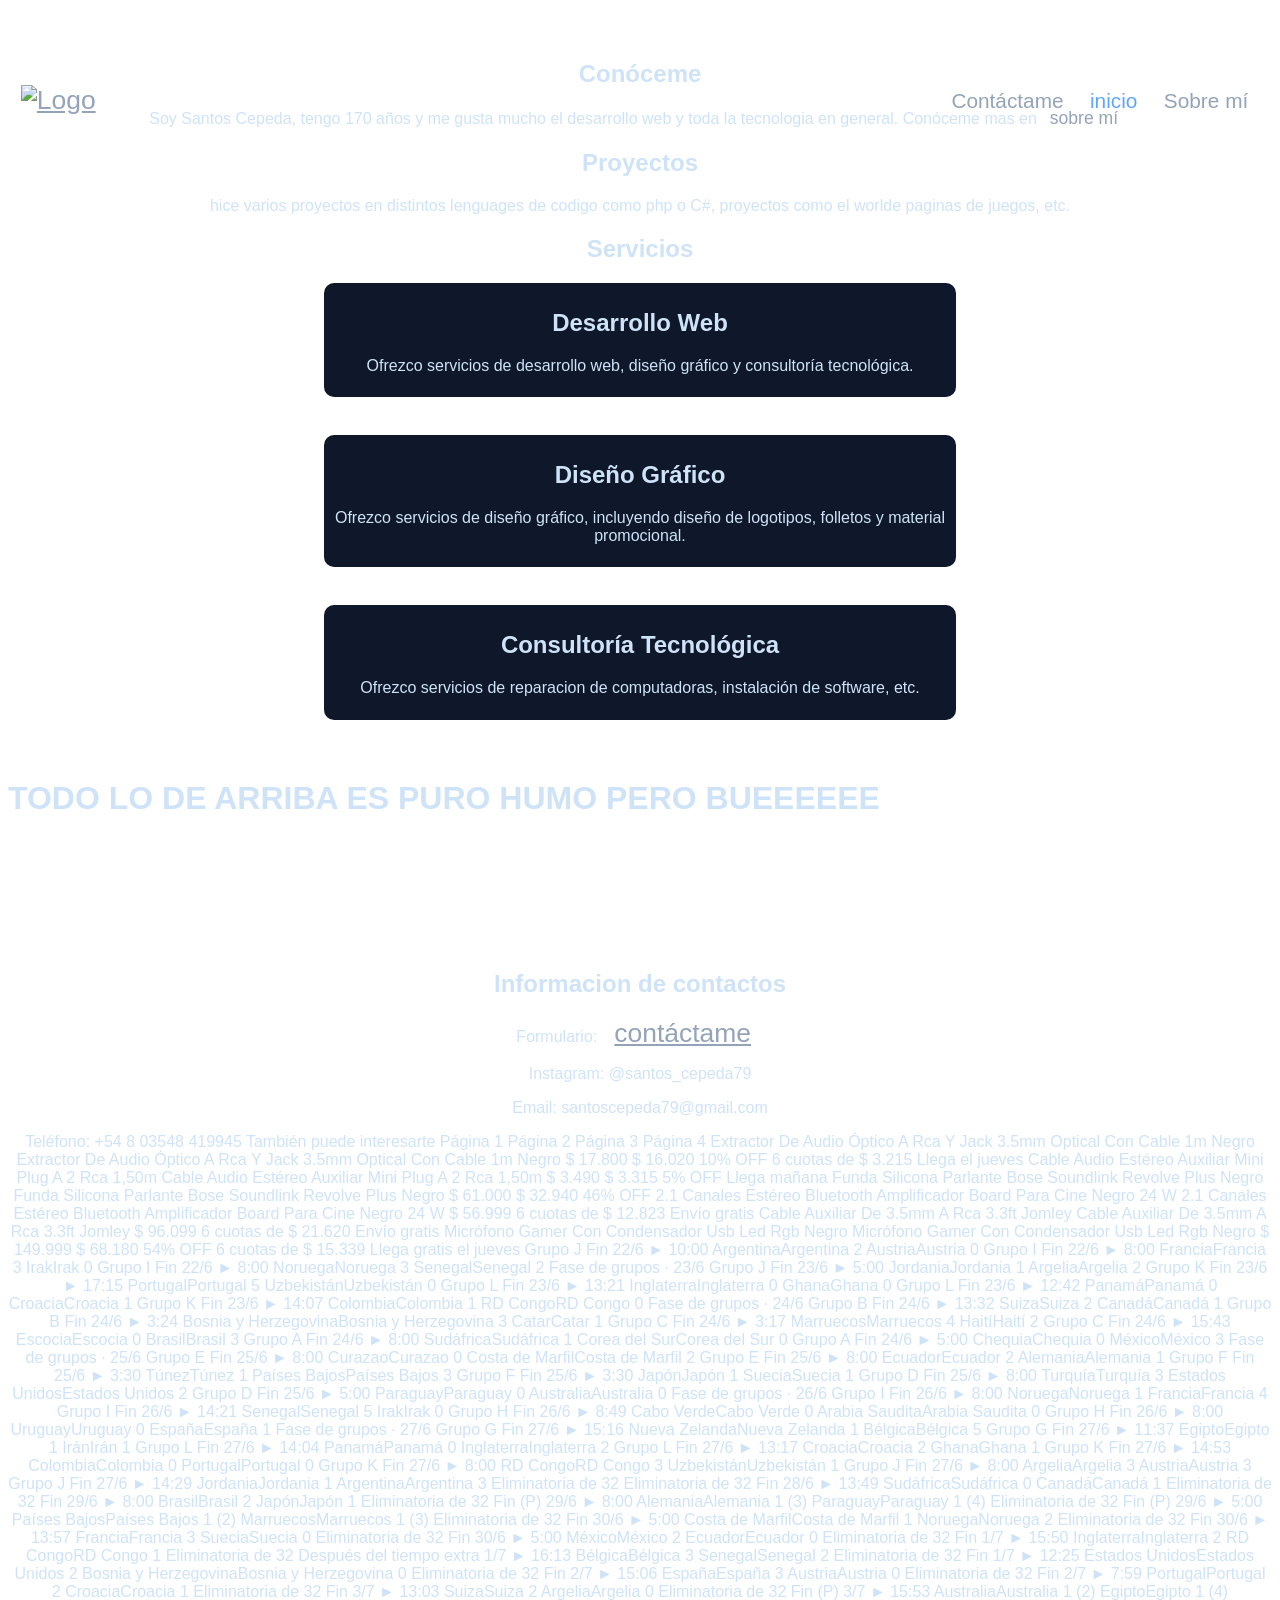
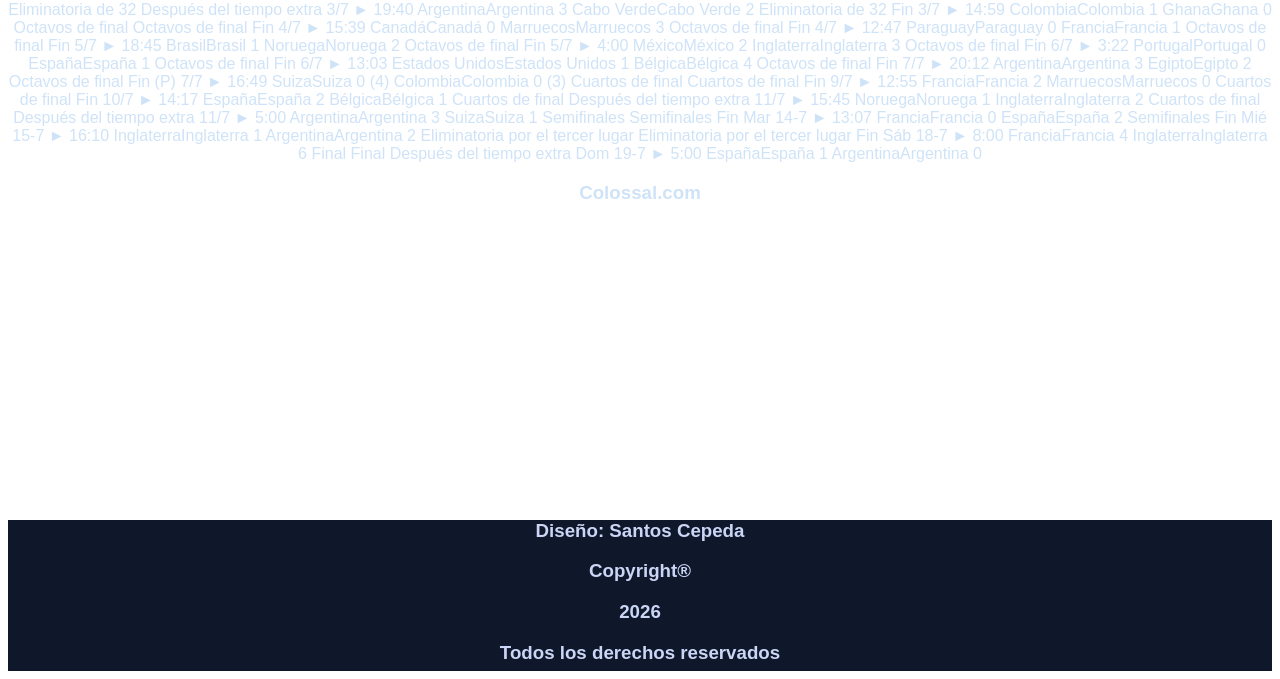
==== commit a6138d65: "Update index.html" ====
--- a/index.html
+++ b/index.html
@@ -844,6 +844,13 @@
 
 ArgentinaArgentina
 0
+
+    <div class="thumb-info">
+              <h3>Colossal.com</h3>
+              <!-- OVERLAY TITLE -->
+              <p class="portfolio-tags"></p>
+              <!-- END PORTFOLIO TAGS --> 
+            </div>
 </p>
 </section>
 
--- a/style.css
+++ b/style.css
@@ -12,6 +12,7 @@
     text-decoration: none;
     padding: 8px;
     border-bottom: 2px solid transparent; 
+  
 }
 
 nav a:hover
@@ -55,6 +56,7 @@
     font-display: auto;
     display: flex;             
     align-items: center;
+    position: fixed;
 }
 
 a
@@ -74,6 +76,7 @@
     padding-top: 3%;
     white-space: nowrap;
     padding-left: 62%;
+   
 }
 
 section
